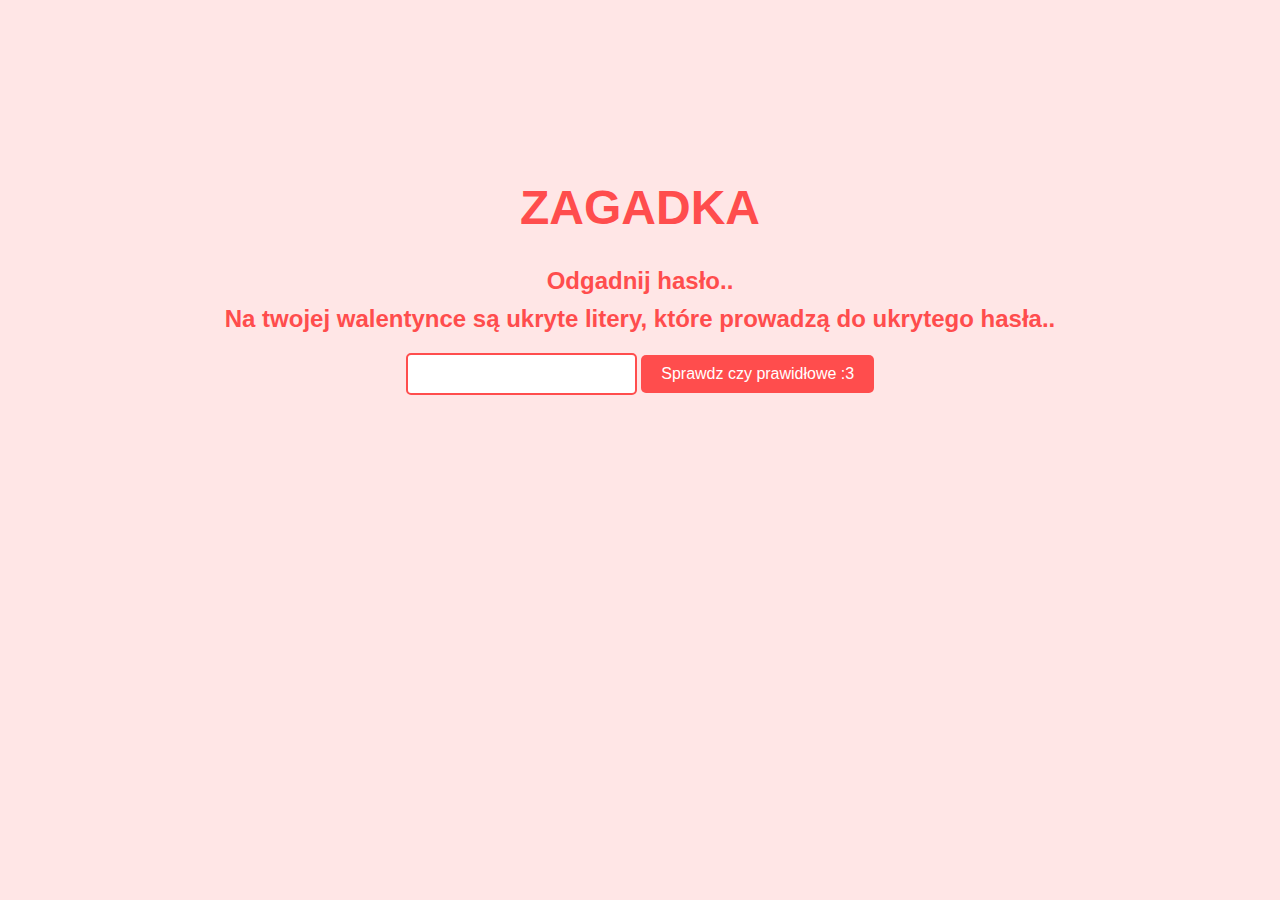
==== main2.html @ d1010216 "Add files via upload" ====
<!DOCTYPE html>
<html lang="en">
<head>
    <meta charset="UTF-8">
    <meta name="viewport" content="width=device-width, initial-scale=1.0">
    <title>Walentynkowa Zagadka</title>
    <link rel="stylesheet" href="style2.css">
</head>
<body>
    <h1>ZAGADKA</h1>
    <h2>Odgadnij hasło..</h2>
    <h2>Na twojej walentynce są ukryte litery, które prowadzą do ukrytego hasła..</h2>
    <form>
        <input type="text" name="haslo" id="haslo" >
        <button type="submit">Sprawdz czy prawidłowe :3</button>
    </form>
    <script>
        const form = document.querySelector('form');
        const input = document.getElementById('haslo');
        form.addEventListener('submit', (e) => {
            e.preventDefault();
            if (input.value === 'jacus kocha bardziej') {
                window.location.href = 'main3.html';
                input.value === 'jacus kocha bardziej'
            } else if(input.value === 'wika kocha bardziej'){
                alert('Chciałabyś..');
            }else{
                alert('Zła odpowiedź!');
            }
        });
    </script>
</body>
</html>
---- style2.css ----
body {
    background-color: #ffe6e6;
    font-family: 'Arial', sans-serif;
    text-align: center;
    color: #ff4d4d;
}

h1 {
    font-size: 3em;
    margin-top: 20vh;
}

h2 {
    font-size: 1.5em;
    margin: 10px 0;
}

form {
    margin-top: 20px;
}

input[type="text"] {
    padding: 10px;
    border: 2px solid #ff4d4d;
    border-radius: 5px;
    font-size: 1em;
    color: #ff4d4d;
}

button {
    padding: 10px 20px;
    background-color: #ff4d4d;
    border: none;
    border-radius: 5px;
    color: white;
    font-size: 1em;
    cursor: pointer;
}

button:hover {
    background-color: #e60000;
}
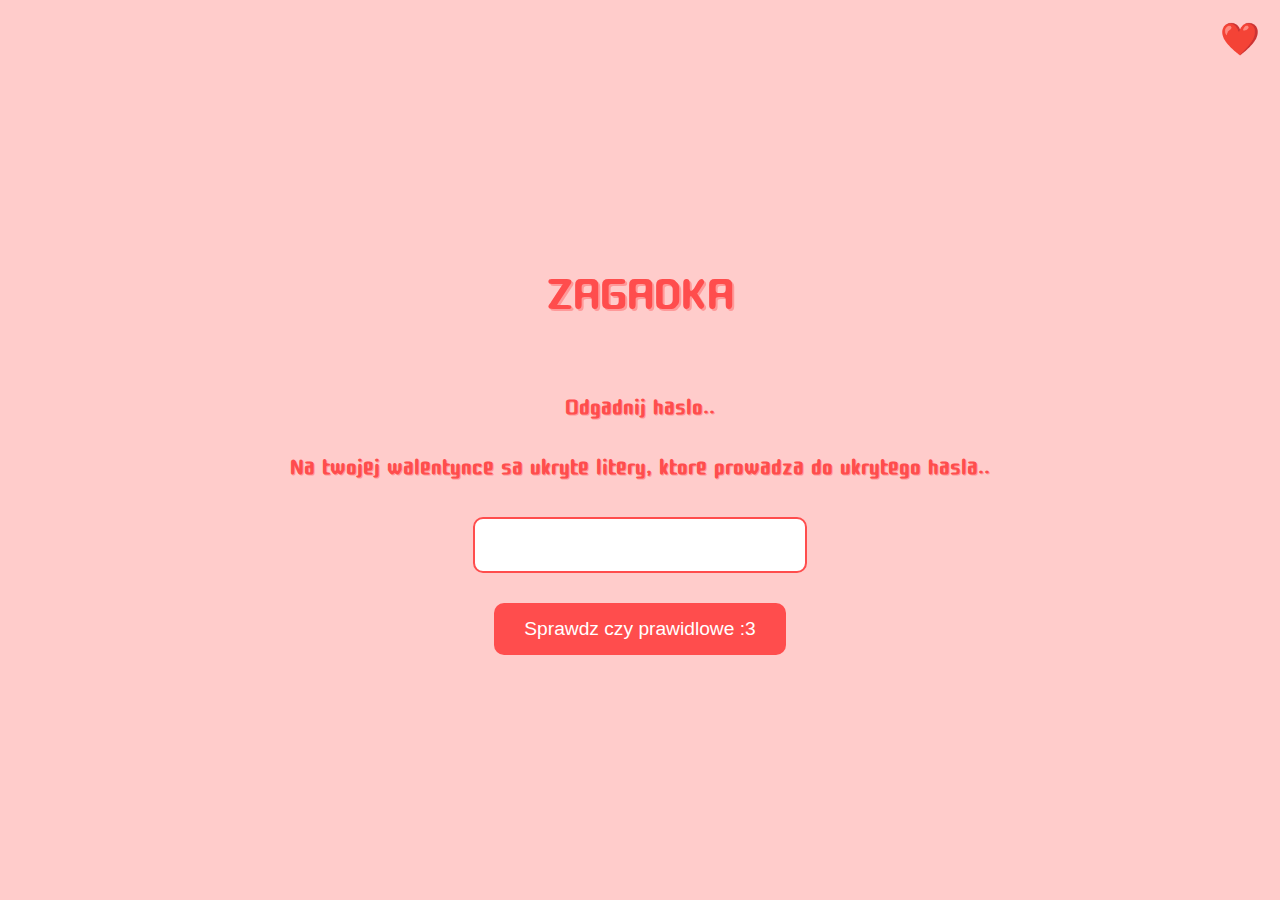
==== commit 1d9f6a33: "Add files via upload" ====
--- a/main2.html
+++ b/main2.html
@@ -4,30 +4,24 @@
     <meta charset="UTF-8">
     <meta name="viewport" content="width=device-width, initial-scale=1.0">
     <title>Walentynkowa Zagadka</title>
+    <link href='https://fonts.googleapis.com/css?family=Cute Font' rel='stylesheet'>
     <link rel="stylesheet" href="style2.css">
 </head>
 <body>
     <h1>ZAGADKA</h1>
-    <h2>Odgadnij hasło..</h2>
-    <h2>Na twojej walentynce są ukryte litery, które prowadzą do ukrytego hasła..</h2>
+    <h2>Odgadnij haslo..</h2>
+    <h2>Na twojej walentynce sa ukryte litery, ktore prowadza do ukrytego hasla..</h2>
     <form>
         <input type="text" name="haslo" id="haslo" >
-        <button type="submit">Sprawdz czy prawidłowe :3</button>
+        <button type="submit">Sprawdz czy prawidlowe :3</button>
     </form>
-    <script>
-        const form = document.querySelector('form');
-        const input = document.getElementById('haslo');
-        form.addEventListener('submit', (e) => {
-            e.preventDefault();
-            if (input.value === 'jacus kocha bardziej') {
-                window.location.href = 'main3.html';
-                input.value === 'jacus kocha bardziej'
-            } else if(input.value === 'wika kocha bardziej'){
-                alert('Chciałabyś..');
-            }else{
-                alert('Zła odpowiedź!');
-            }
-        });
-    </script>
+    <div class="heart-icon" onclick="toggleMessages()">
+        ❤️
+    </div>
+    <div id="hidden-messages" class="hidden-messages">
+        <p>Kocham Cie!</p>
+        <p>Jestes moja Walentynka!</p>
+    </div>
+    <script src="script2.js"></script>
 </body>
 </html>--- a/style2.css
+++ b/style2.css
@@ -1,42 +1,97 @@
 body {
-    background-color: #ffe6e6;
-    font-family: 'Arial', sans-serif;
+    background-color: #ffcccb;
+    font-family: 'Cute Font', sans-serif;
     text-align: center;
     color: #ff4d4d;
+    margin: 0;
+    padding: 0;
+    display: flex;
+    flex-direction: column;
+    justify-content: center;
+    align-items: center;
+    height: 100vh;
+    position: relative;
 }
 
 h1 {
-    font-size: 3em;
-    margin-top: 20vh;
+    font-size: 4em;
+    margin-top: 20px;
+    text-shadow: 2px 2px #ff9999;
 }
 
 h2 {
-    font-size: 1.5em;
+    font-size: 2em;
     margin: 10px 0;
+    text-shadow: 1px 1px #ff9999;
 }
 
 form {
     margin-top: 20px;
+    display: flex;
+    flex-direction: column;
+    align-items: center;
 }
 
 input[type="text"] {
-    padding: 10px;
+    padding: 15px;
     border: 2px solid #ff4d4d;
-    border-radius: 5px;
-    font-size: 1em;
+    border-radius: 10px;
+    font-size: 1.2em;
     color: #ff4d4d;
+    margin-bottom: 20px;
+    width: 300px;
+    text-align: center;
 }
 
 button {
-    padding: 10px 20px;
+    padding: 15px 30px;
     background-color: #ff4d4d;
     border: none;
-    border-radius: 5px;
+    border-radius: 10px;
     color: white;
-    font-size: 1em;
+    font-size: 1.2em;
     cursor: pointer;
+    transition: background-color 0.3s ease;
+    margin: 10px 0;
 }
 
 button:hover {
     background-color: #e60000;
+}
+
+.heart-icon {
+    position: absolute;
+    top: 20px;
+    right: 20px;
+    font-size: 2em;
+    cursor: pointer;
+}
+
+.hidden-messages {
+    display: none;
+    position: absolute;
+    top: 60px;
+    right: 20px;
+    background: rgba(255, 255, 255, 0.8);
+    padding: 10px;
+    border-radius: 10px;
+    box-shadow: 0 0 10px rgba(0, 0, 0, 0.1);
+    text-align: left;
+}
+
+.hidden-messages p {
+    margin: 5px 0;
+    color: #ff4d4d;
+}
+
+body::before {
+    content: '';
+    position: absolute;
+    top: 0;
+    left: 0;
+    width: 100%;
+    height: 100%;
+    background: url('hearts_background.png') no-repeat center center/cover;
+    opacity: 0.2;
+    z-index: -1;
 }